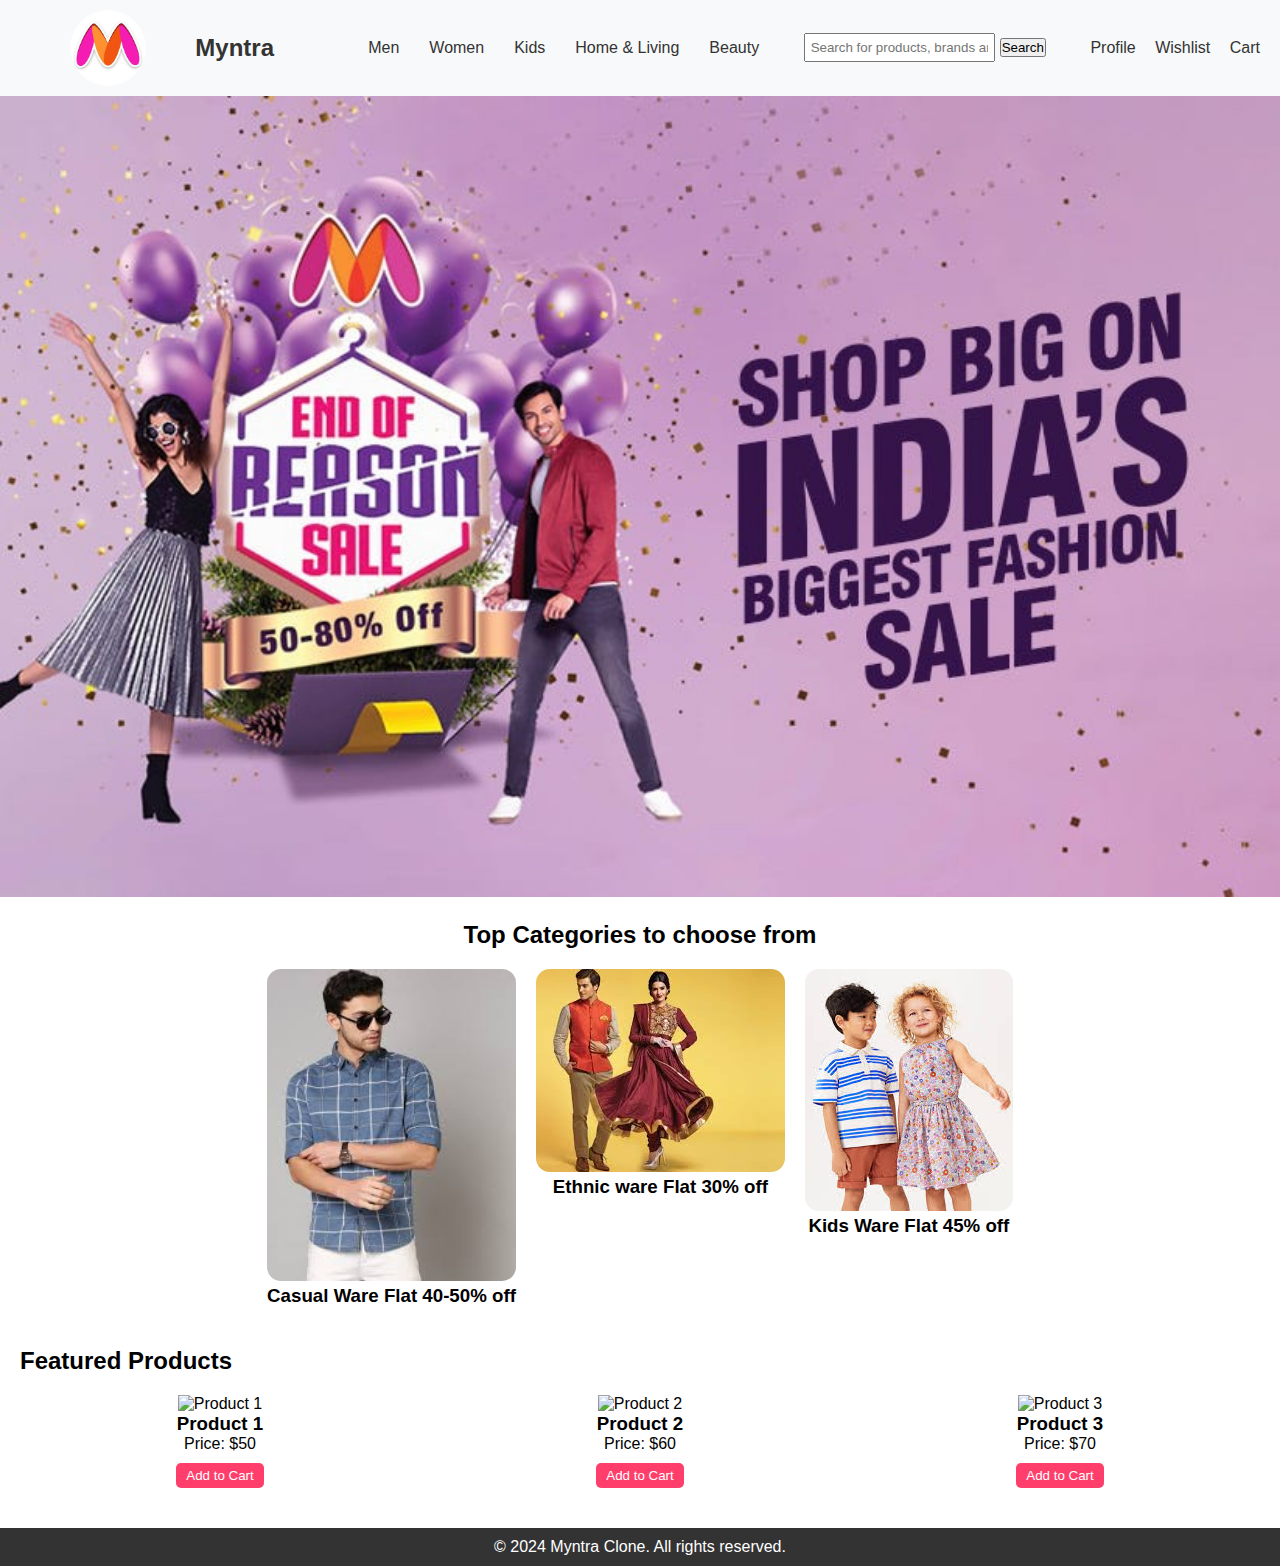
==== index.html @ 8239248e "Update and rename Asssignment1.html to index.html" ====
<!DOCTYPE html>
<html lang="en">
<head>
    <meta charset="UTF-8">
    <meta http-equiv="X-UA-Compatible" content="IE=edge">
    <meta name="viewport" content="width=device-width, initial-scale=1.0">
    <title>Myntra Clone</title>
    <link rel="stylesheet" href="style.css">
</head>
<body>
    <!-- Header Section -->
    <header>
        <nav class="navbar">
            <div class="logo">
                <img src="logo.jpg" style="height: 15%;width: 25%; border-radius: 50px;" >
                <a href="#">Myntra</a>
            </div>
            <ul class="nav-links">
                <li><a href="#">Men</a></li>
                <li><a href="#">Women</a></li>
                <li><a href="#">Kids</a></li>
                <li><a href="#">Home & Living</a></li>
                <li><a href="#">Beauty</a></li>
            </ul>
            <div class="search-bar">
                <input type="text" placeholder="Search for products, brands and more">
                <button>Search</button>
            </div>
            <div class="icons">
                <a href="#">Profile</a>
                <a href="#">Wishlist</a>
                <a href="#">Cart</a>
            </div>
        </nav>
    </header>

    <!-- Main Banner Section -->
    <section class="banner">
        <img src="sale.jpg" alt="Main Banner">
    </section>

    <!-- Categories Section -->
    <section class="categories">
        <h2>Top Categories to choose from</h2>
        <div class="category-cards">
            <div class="card">
                <img src="a1.jpg" alt="Category 1">
                <h3>Casual Ware Flat 40-50% off </h3>
            </div>
            <div class="card">
                <img src="c2.jpg" alt="Category 2">
                <h3>Ethnic ware Flat 30% off</h3>
            </div>
            <div class="card">
                <img src="c3.jpg" alt="Category 3">
                <h3>Kids Ware Flat 45% off</h3>
            </div>
        </div>
    </section>

    <!-- Product Section -->
    <section class="products">
        <h2>Featured Products</h2>
        <div class="product-grid">
            <div class="product">
                <img src="https://via.placeholder.com/200" alt="Product 1">
                <h3>Product 1</h3>
                <p>Price: $50</p>
                <button>Add to Cart</button>
            </div>
            <div class="product">
                <img src="https://via.placeholder.com/200" alt="Product 2">
                <h3>Product 2</h3>
                <p>Price: $60</p>
                <button>Add to Cart</button>
            </div>
            <div class="product">
                <img src="https://via.placeholder.com/200" alt="Product 3">
                <h3>Product 3</h3>
                <p>Price: $70</p>
                <button>Add to Cart</button>
            </div>
        </div>
    </section>

    <!-- Footer Section -->
    <footer>
        <p>© 2024 Myntra Clone. All rights reserved.</p>
    </footer>
</body>
</html>
---- style.css ----
/* Basic Reset */
* {
    margin: 0;
    padding: 0;
    box-sizing: border-box;
    font-family: Arial, sans-serif;
}

/* Navbar */
.navbar {
    display: flex;
    justify-content: space-between;
    align-items: center;
    padding: 10px 20px;
    background-color: #f8f9fa;
}
.logo{
    display: flex;
    justify-content: space-evenly;
    align-items: center;
}
.logo a {

    font-size: 24px;
    font-weight: bold;
    text-decoration: none;
    color: #333;
}

.nav-links {
    list-style: none;
    display: flex;
}

.nav-links li {
    margin: 0 15px;
}

.nav-links a {
    text-decoration: none;
    color: #333;
    font-size: 16px;
}

.search-bar {
    display: flex;
    align-items: center;
}

.search-bar input {
    padding: 5px;
    margin-right: 5px;
}

.icons a {
    margin-left: 15px;
    text-decoration: none;
    color: #333;
}

/* Banner */
.banner img {
    width: 100%;
    height: auto;
}

/* Categories */
.categories {
    padding: 20px;
    text-align: center;
}

.category-cards {
    display: flex;
    justify-content: center;
    gap: 20px;
    margin-top: 20px;
}

.card {
    text-align: center;
}

.card img {
    width: 100%;
    max-width: 100%;
    border-radius: 14px;
}

/* Products */
.products {
    padding: 20px;
}

.product-grid {
    display: flex;
    justify-content: space-around;
    gap: 20px;
    margin-top: 20px;
}

.product {
    text-align: center;
}

.product img {
    width: 100%;
    max-width: 200px;
}

.product button {
    margin-top: 10px;
    padding: 5px 10px;
    background-color: #ff3e6c;
    color: white;
    border: none;
    border-radius: 5px;
    cursor: pointer;
}

.product button:hover {
    background-color: #e7365b;
}

/* Footer */
footer {
    background-color: #333;
    color: white;
    text-align: center;
    padding: 10px 0;
    margin-top: 20px;
}
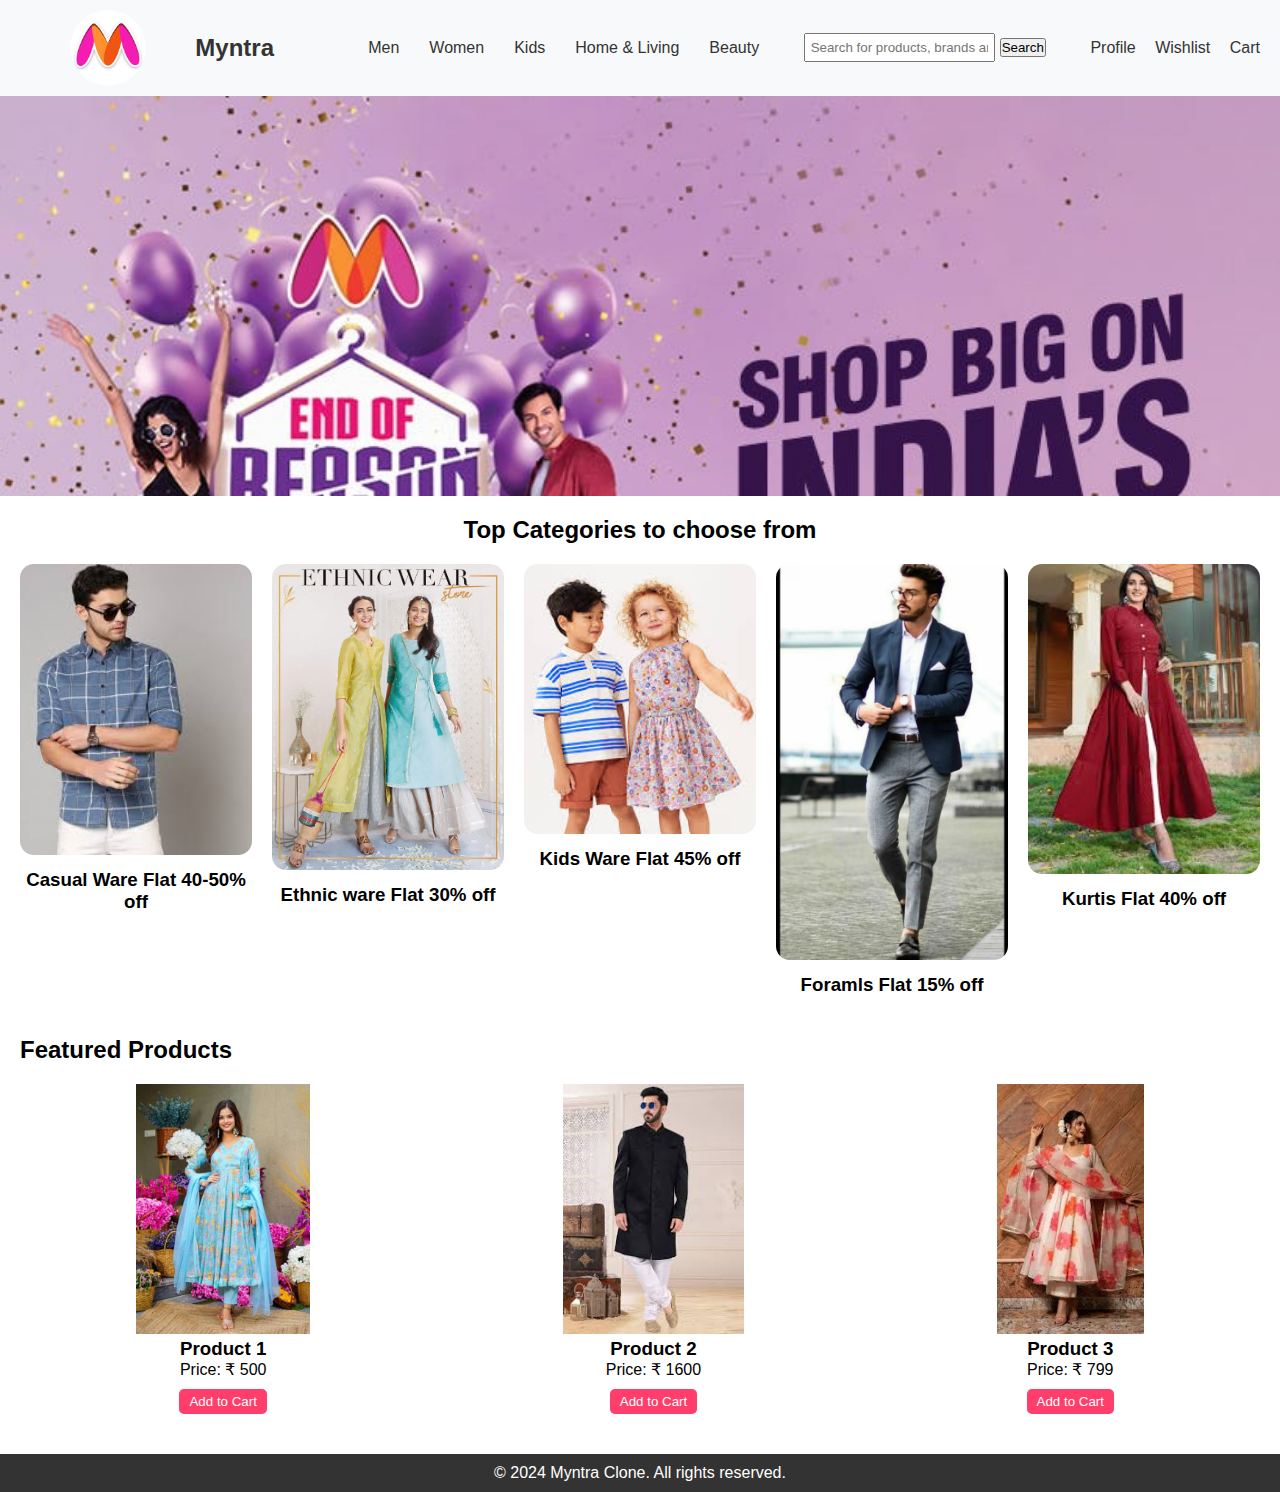
==== commit f15dec6b: "Update index.html" ====
--- a/index.html
+++ b/index.html
@@ -34,9 +34,22 @@
         </nav>
     </header>
 
-    <!-- Main Banner Section -->
-    <section class="banner">
-        <img src="sale.jpg" alt="Main Banner">
+    <!-- Main Banner Carousel Section -->
+    <section class="banner-carousel">
+        <div class="carousel">
+            <div class="carousel-track">
+                <div class="banner">
+                    <img src="sale.jpg" alt="Banner 1">
+                </div>
+                <div class="banner">
+                    <img src="sale2.avif" alt="Banner 2">
+                </div>
+                <div class="banner">
+                    <img src="sale3.avif" alt="Banner 3">
+                </div>
+                <!-- Add more banners as needed -->
+            </div>
+        </div>
     </section>
 
     <!-- Categories Section -->
@@ -48,12 +61,20 @@
                 <h3>Casual Ware Flat 40-50% off </h3>
             </div>
             <div class="card">
-                <img src="c2.jpg" alt="Category 2">
+                <img src="c4.jpg" alt="Category 2">
                 <h3>Ethnic ware Flat 30% off</h3>
             </div>
             <div class="card">
                 <img src="c3.jpg" alt="Category 3">
                 <h3>Kids Ware Flat 45% off</h3>
+            </div>
+            <div class="card">
+                <img src="c5.jpg" alt="Category 4">
+                <h3>Foramls Flat 15% off</h3>
+            </div>
+            <div class="card">
+                <img src="c6.jpg" alt="Category 5">
+                <h3>Kurtis Flat 40% off</h3>
             </div>
         </div>
     </section>
@@ -63,23 +84,24 @@
         <h2>Featured Products</h2>
         <div class="product-grid">
             <div class="product">
-                <img src="https://via.placeholder.com/200" alt="Product 1">
+                <img src="h1.webp" alt="Product 1">
                 <h3>Product 1</h3>
-                <p>Price: $50</p>
+                <p>Price: ₹ 500</p>
                 <button>Add to Cart</button>
             </div>
             <div class="product">
-                <img src="https://via.placeholder.com/200" alt="Product 2">
+                <img src="h2.jpg" alt="Product 2">
                 <h3>Product 2</h3>
-                <p>Price: $60</p>
+                <p>Price: ₹ 1600</p>
                 <button>Add to Cart</button>
             </div>
             <div class="product">
-                <img src="https://via.placeholder.com/200" alt="Product 3">
+                <img src="h4.jpg" alt="Product 3">
                 <h3>Product 3</h3>
-                <p>Price: $70</p>
+                <p>Price: ₹ 799</p>
                 <button>Add to Cart</button>
             </div>
+            
         </div>
     </section>
 
--- a/style.css
+++ b/style.css
@@ -14,13 +14,14 @@
     padding: 10px 20px;
     background-color: #f8f9fa;
 }
-.logo{
+
+.logo {
     display: flex;
     justify-content: space-evenly;
     align-items: center;
 }
+
 .logo a {
-
     font-size: 24px;
     font-weight: bold;
     text-decoration: none;
@@ -58,10 +59,42 @@
     color: #333;
 }
 
-/* Banner */
+/* Banner Carousel */
+.banner-carousel {
+    overflow: hidden;
+    position: relative;
+    height: 400px; 
+}
+
+.carousel {
+    width: 100%;
+    height: 100%;
+    position: relative;
+    overflow: hidden;
+}
+
+.carousel-track {
+    display: flex;
+    animation: scroll 5s infinite linear;
+}
+
+@keyframes scroll {
+    0% {
+        transform: translateX(0);
+    }
+    100% {
+        transform: translateX(calc(-100% * 3));
+    }
+}
+
+.banner {
+    flex: 0 0 100%;
+}
+
 .banner img {
     width: 100%;
-    height: auto;
+    height: 100%;
+    object-fit: cover;
 }
 
 /* Categories */
@@ -79,12 +112,18 @@
 
 .card {
     text-align: center;
+    width: 300px;
 }
 
 .card img {
     width: 100%;
-    max-width: 100%;
+    height: auto; /* Remove fixed height */
+    object-fit: contain; /* Ensure the entire image is visible */
     border-radius: 14px;
+}
+
+.card h3 {
+    margin-top: 10px;
 }
 
 /* Products */
@@ -106,6 +145,8 @@
 .product img {
     width: 100%;
     max-width: 200px;
+    height: 250px; /* Fixed height for uniformity */
+    object-fit: cover;
 }
 
 .product button {
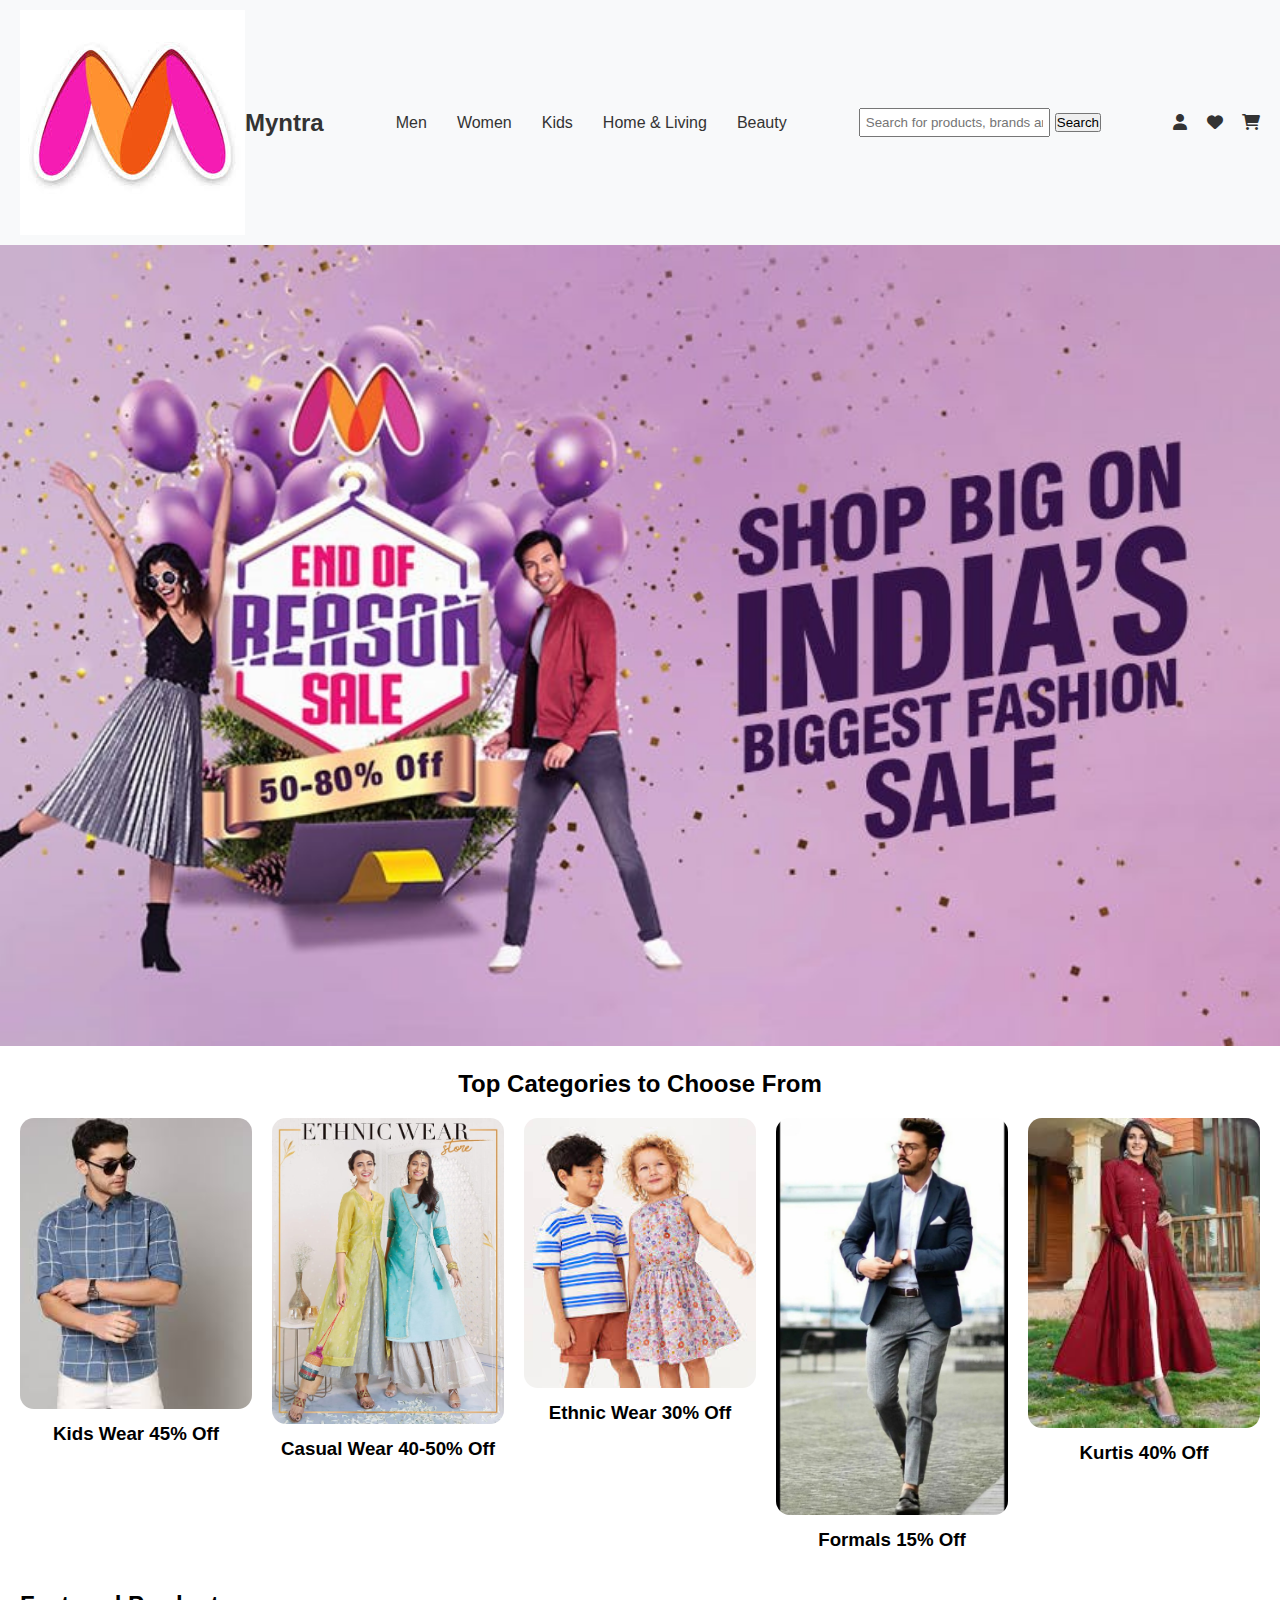
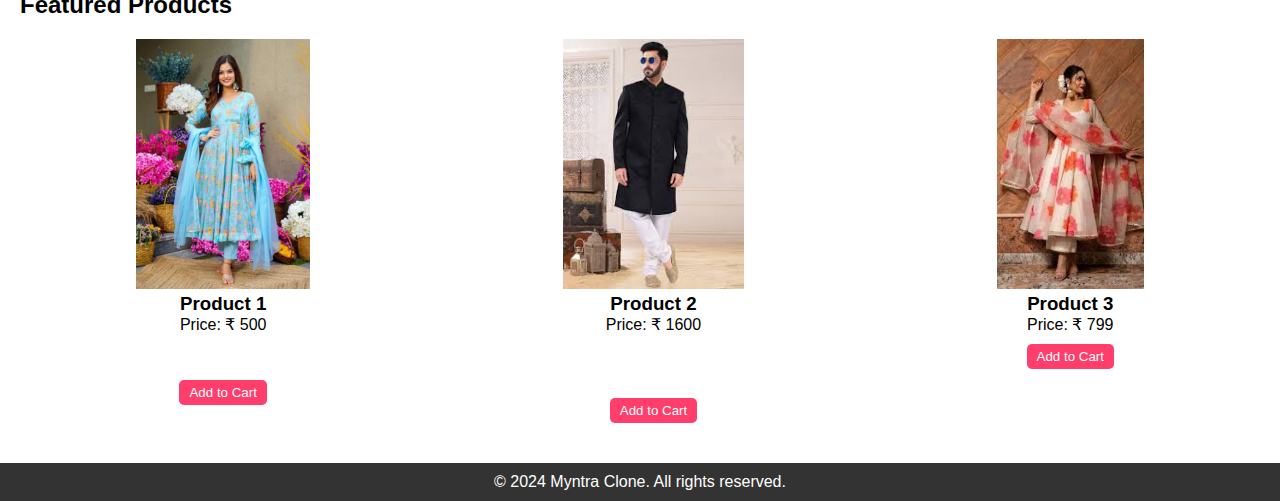
==== commit fde3fa79: "Update index.html" ====
--- a/index.html
+++ b/index.html
@@ -6,13 +6,14 @@
     <meta name="viewport" content="width=device-width, initial-scale=1.0">
     <title>Myntra Clone</title>
     <link rel="stylesheet" href="style.css">
+    <link rel="stylesheet" href="https://cdnjs.cloudflare.com/ajax/libs/font-awesome/6.0.0-beta3/css/all.min.css">
 </head>
 <body>
     <!-- Header Section -->
     <header>
         <nav class="navbar">
             <div class="logo">
-                <img src="logo.jpg" style="height: 15%;width: 25%; border-radius: 50px;" >
+                <img src="logo.jpg" alt="Myntra Logo">
                 <a href="#">Myntra</a>
             </div>
             <ul class="nav-links">
@@ -27,72 +28,59 @@
                 <button>Search</button>
             </div>
             <div class="icons">
-                <a href="#">Profile</a>
-                <a href="#">Wishlist</a>
-                <a href="#">Cart</a>
+                <a href="#" title="Profile"><i class="fas fa-user"></i></a>
+                <a href="#" title="Wishlist"><i class="fas fa-heart"></i></a>
+                <a href="#" title="Cart"><i class="fas fa-shopping-cart"></i></a>
             </div>
         </nav>
     </header>
 
     <!-- Main Banner Carousel Section -->
-    <section class="banner-carousel">
-        <div class="carousel">
-            <div class="carousel-track">
-                <div class="banner">
-                    <img src="sale.jpg" alt="Banner 1">
-                </div>
-                <div class="banner">
-                    <img src="sale2.avif" alt="Banner 2">
-                </div>
-                <div class="banner">
-                    <img src="sale3.avif" alt="Banner 3">
-                </div>
-                <!-- Add more banners as needed -->
-            </div>
-        </div>
+    <section class="banner">
+        <img src="sale.jpg" alt="Main Banner">
     </section>
 
     <!-- Categories Section -->
     <section class="categories">
-        <h2>Top Categories to choose from</h2>
+        <h2>Top Categories to Choose From</h2>
         <div class="category-cards">
             <div class="card">
-                <img src="a1.jpg" alt="Category 1">
-                <h3>Casual Ware Flat 40-50% off </h3>
+                <img src="a1.jpg" alt="Kids Wear">
+                <h3>Kids Wear 45% Off</h3>
             </div>
             <div class="card">
-                <img src="c4.jpg" alt="Category 2">
-                <h3>Ethnic ware Flat 30% off</h3>
+                <img src="c4.jpg" alt="Casual Wear">
+                <h3>Casual Wear 40-50% Off</h3>
             </div>
             <div class="card">
-                <img src="c3.jpg" alt="Category 3">
-                <h3>Kids Ware Flat 45% off</h3>
+                <img src="c3.jpg" alt="Ethnic Wear">
+                <h3>Ethnic Wear 30% Off</h3>
             </div>
             <div class="card">
-                <img src="c5.jpg" alt="Category 4">
-                <h3>Foramls Flat 15% off</h3>
+                <img src="c5.jpg" alt="Formals">
+                <h3>Formals 15% Off</h3>
             </div>
             <div class="card">
-                <img src="c6.jpg" alt="Category 5">
-                <h3>Kurtis Flat 40% off</h3>
+                <img src="c6.jpg" alt="Kurtis">
+                <h3>Kurtis 40% Off</h3>
             </div>
         </div>
     </section>
 
     <!-- Product Section -->
     <section class="products">
-        <h2>Featured Products</h2>
+        </style><h2>Featured Products </h2>  
         <div class="product-grid">
             <div class="product">
-                <img src="h1.webp" alt="Product 1">
+                <img src="h1.webp" alt="Product 1"><br>
                 <h3>Product 1</h3>
-                <p>Price: ₹ 500</p>
+                <p>Price: ₹ 500</p><br><br>
                 <button>Add to Cart</button>
             </div>
             <div class="product">
-                <img src="h2.jpg" alt="Product 2">
+                <img src="h2.jpg" alt="Product 2"><br>
                 <h3>Product 2</h3>
-                <p>Price: ₹ 1600</p>
+                <p>Price: ₹ 1600</p><br><br><br>
                 <button>Add to Cart</button>
             </div>
             <div class="product">
@@ -101,7 +89,6 @@
                 <p>Price: ₹ 799</p>
                 <button>Add to Cart</button>
             </div>
-            
         </div>
     </section>
 
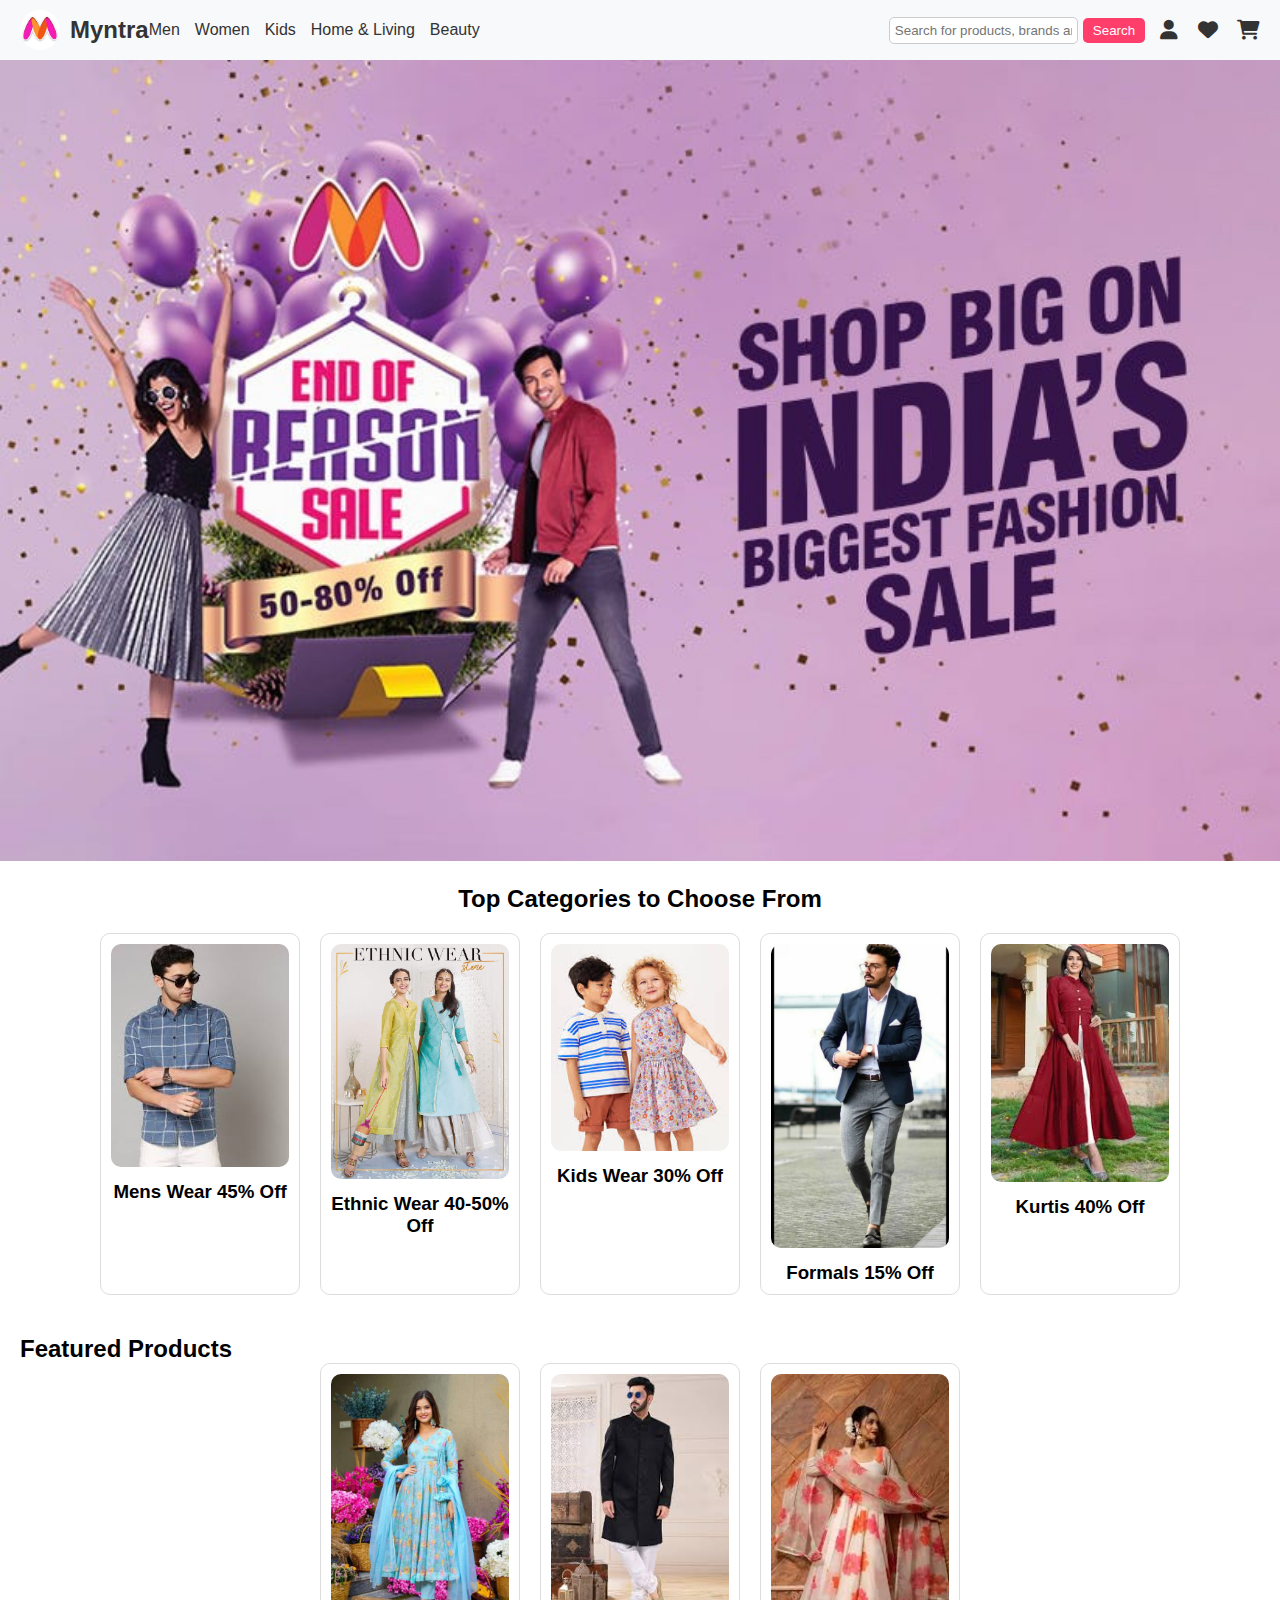
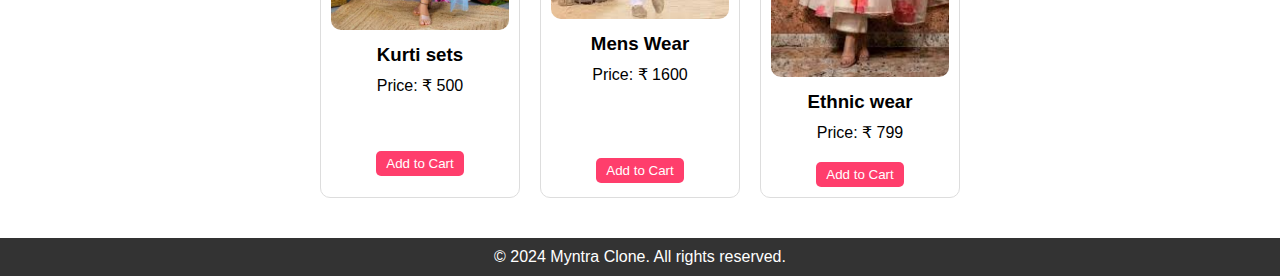
==== commit de80577d: "Update index.html" ====
--- a/index.html
+++ b/index.html
@@ -46,15 +46,15 @@
         <div class="category-cards">
             <div class="card">
                 <img src="a1.jpg" alt="Kids Wear">
-                <h3>Kids Wear 45% Off</h3>
+                <h3>Mens Wear 45% Off</h3>
             </div>
             <div class="card">
                 <img src="c4.jpg" alt="Casual Wear">
-                <h3>Casual Wear 40-50% Off</h3>
+                <h3>Ethnic Wear 40-50% Off</h3>
             </div>
             <div class="card">
                 <img src="c3.jpg" alt="Ethnic Wear">
-                <h3>Ethnic Wear 30% Off</h3>
+                <h3>Kids Wear 30% Off</h3>
             </div>
             <div class="card">
                 <img src="c5.jpg" alt="Formals">
@@ -73,19 +73,19 @@
         <div class="product-grid">
             <div class="product">
                 <img src="h1.webp" alt="Product 1"><br>
-                <h3>Product 1</h3>
+                <h3>Kurti sets</h3>
                 <p>Price: ₹ 500</p><br><br>
                 <button>Add to Cart</button>
             </div>
             <div class="product">
                 <img src="h2.jpg" alt="Product 2"><br>
-                <h3>Product 2</h3>
+                <h3>Mens Wear </h3>
                 <p>Price: ₹ 1600</p><br><br><br>
                 <button>Add to Cart</button>
             </div>
             <div class="product">
                 <img src="h4.jpg" alt="Product 3">
-                <h3>Product 3</h3>
+                <h3>Ethnic wear</h3>
                 <p>Price: ₹ 799</p>
                 <button>Add to Cart</button>
             </div>
--- a/style.css
+++ b/style.css
@@ -1,5 +1,4 @@
-/* Basic Reset */
-* {
+*{
     margin: 0;
     padding: 0;
     box-sizing: border-box;
@@ -17,8 +16,14 @@
 
 .logo {
     display: flex;
-    justify-content: space-evenly;
     align-items: center;
+}
+
+.logo img {
+    height: 40px; /* Adjust height as needed */
+    width: auto;  /* Maintain aspect ratio */
+    border-radius: 50px;
+    margin-right: 10px;
 }
 
 .logo a {
@@ -31,10 +36,7 @@
 .nav-links {
     list-style: none;
     display: flex;
-}
-
-.nav-links li {
-    margin: 0 15px;
+    gap: 15px;
 }
 
 .nav-links a {
@@ -46,11 +48,27 @@
 .search-bar {
     display: flex;
     align-items: center;
+    margin-left: auto;
 }
 
 .search-bar input {
     padding: 5px;
     margin-right: 5px;
+    border: 1px solid #ccc;
+    border-radius: 5px;
+}
+
+.search-bar button {
+    padding: 5px 10px;
+    background-color: #ff3e6c;
+    color: white;
+    border: none;
+    border-radius: 5px;
+    cursor: pointer;
+}
+
+.search-bar button:hover {
+    background-color: #e7365b;
 }
 
 .icons a {
@@ -59,42 +77,10 @@
     color: #333;
 }
 
-/* Banner Carousel */
-.banner-carousel {
-    overflow: hidden;
-    position: relative;
-    height: 400px; 
-}
-
-.carousel {
-    width: 100%;
-    height: 100%;
-    position: relative;
-    overflow: hidden;
-}
-
-.carousel-track {
-    display: flex;
-    animation: scroll 5s infinite linear;
-}
-
-@keyframes scroll {
-    0% {
-        transform: translateX(0);
-    }
-    100% {
-        transform: translateX(calc(-100% * 3));
-    }
-}
-
-.banner {
-    flex: 0 0 100%;
-}
-
+/* Banner */
 .banner img {
     width: 100%;
-    height: 100%;
-    object-fit: cover;
+    height: auto;
 }
 
 /* Categories */
@@ -105,6 +91,7 @@
 
 .category-cards {
     display: flex;
+    flex-wrap: wrap;
     justify-content: center;
     gap: 20px;
     margin-top: 20px;
@@ -112,18 +99,21 @@
 
 .card {
     text-align: center;
-    width: 300px;
+    border: 1px solid #ddd;
+    border-radius: 10px;
+    padding: 10px;
+    width: 200px;
 }
 
 .card img {
     width: 100%;
-    height: auto; /* Remove fixed height */
-    object-fit: contain; /* Ensure the entire image is visible */
-    border-radius: 14px;
+    height: auto;
+    border-radius: 10px;
 }
 
 .card h3 {
     margin-top: 10px;
+    text-align: center;
 }
 
 /* Products */
@@ -133,30 +123,41 @@
 
 .product-grid {
     display: flex;
-    justify-content: space-around;
+    flex-wrap: wrap;
     gap: 20px;
-    margin-top: 20px;
+    justify-content: center;
 }
 
 .product {
     text-align: center;
+    border: 1px solid #ddd;
+    border-radius: 10px;
+    padding: 10px;
+    width: 200px;
 }
 
 .product img {
     width: 100%;
-    max-width: 200px;
-    height: 250px; /* Fixed height for uniformity */
-    object-fit: cover;
+    height: auto;
+    border-radius: 10px;
+}
+
+.product h3 {
+    margin-top: 10px;
+}
+
+.product p {
+    margin: 10px 0;
 }
 
 .product button {
-    margin-top: 10px;
     padding: 5px 10px;
     background-color: #ff3e6c;
     color: white;
     border: none;
     border-radius: 5px;
     cursor: pointer;
+    margin-top: 10px;
 }
 
 .product button:hover {
@@ -171,3 +172,13 @@
     padding: 10px 0;
     margin-top: 20px;
 }
+.icons a {
+    margin-left: 15px;
+    text-decoration: none;
+    color: #333;
+    font-size: 20px; /* Adjust size as needed */
+}
+
+.icons a:hover {
+    color: #ff3e6c; /* Change color on hover */
+}
